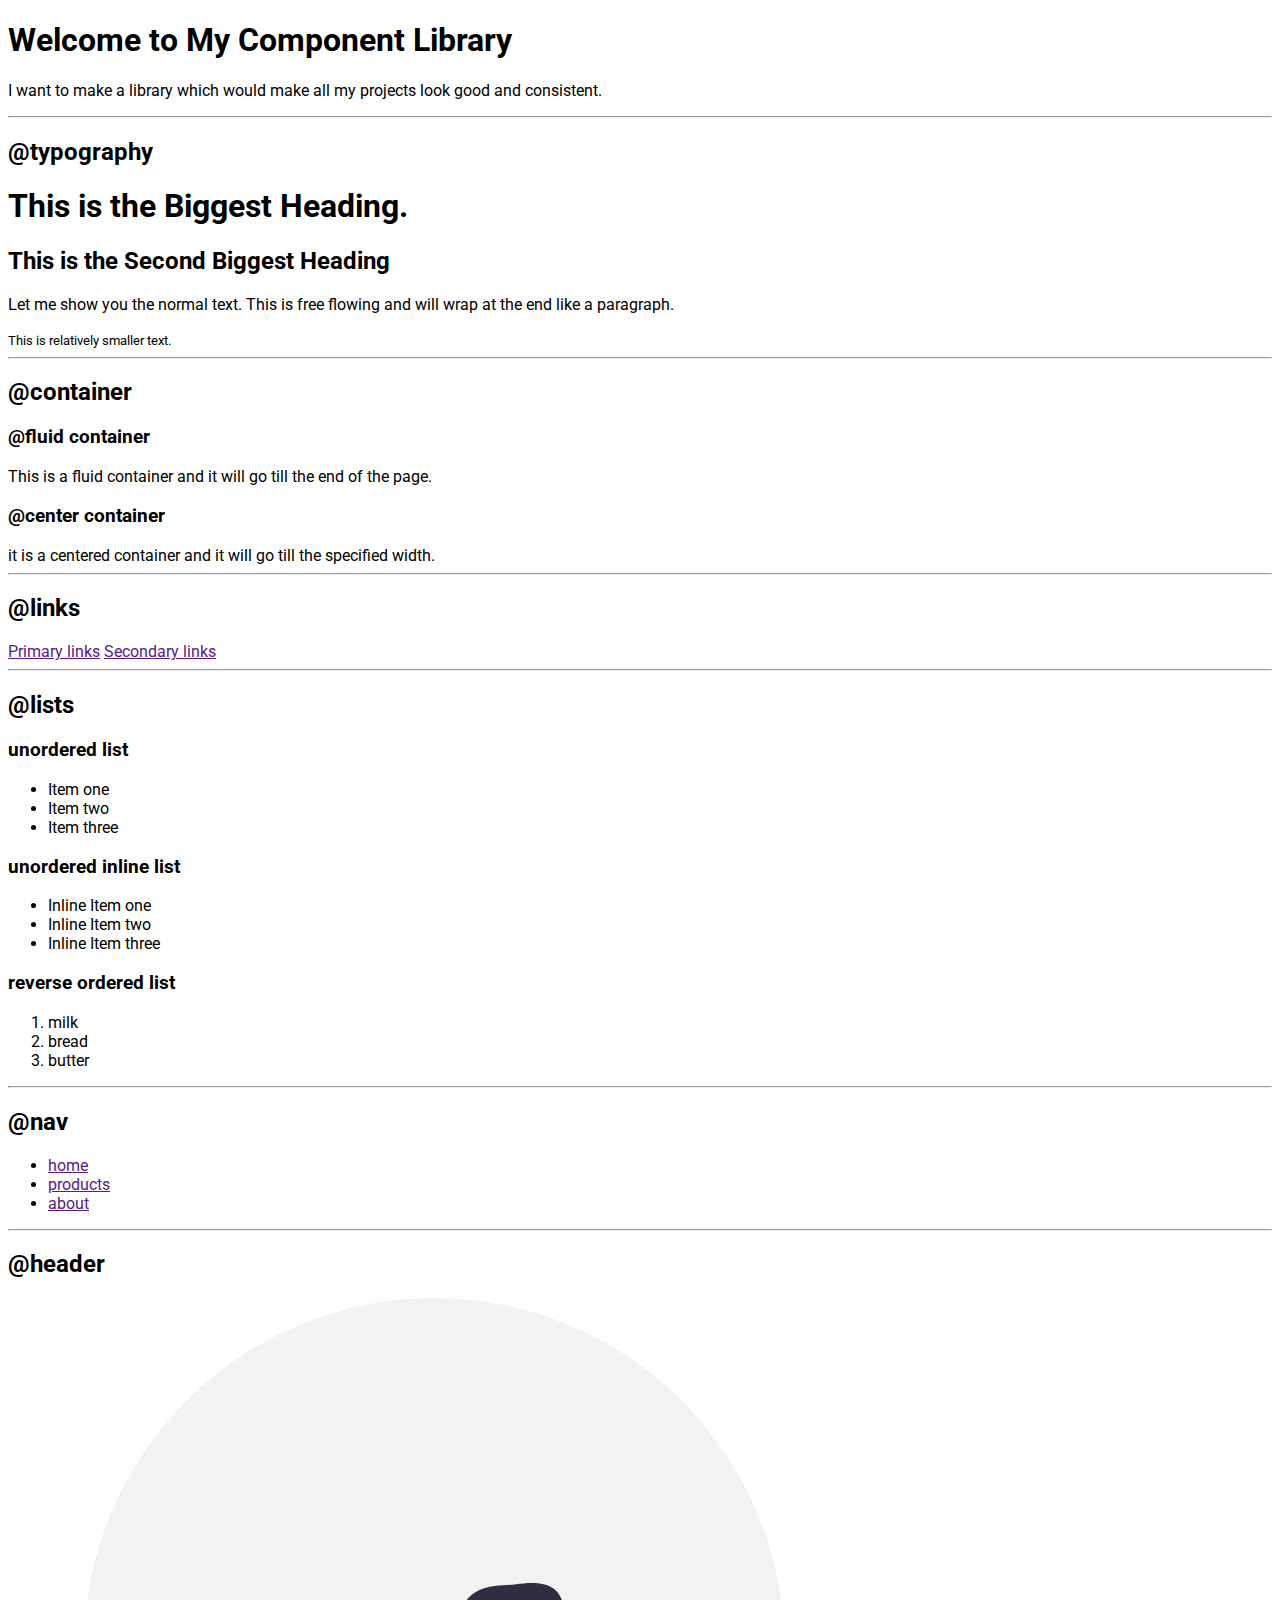
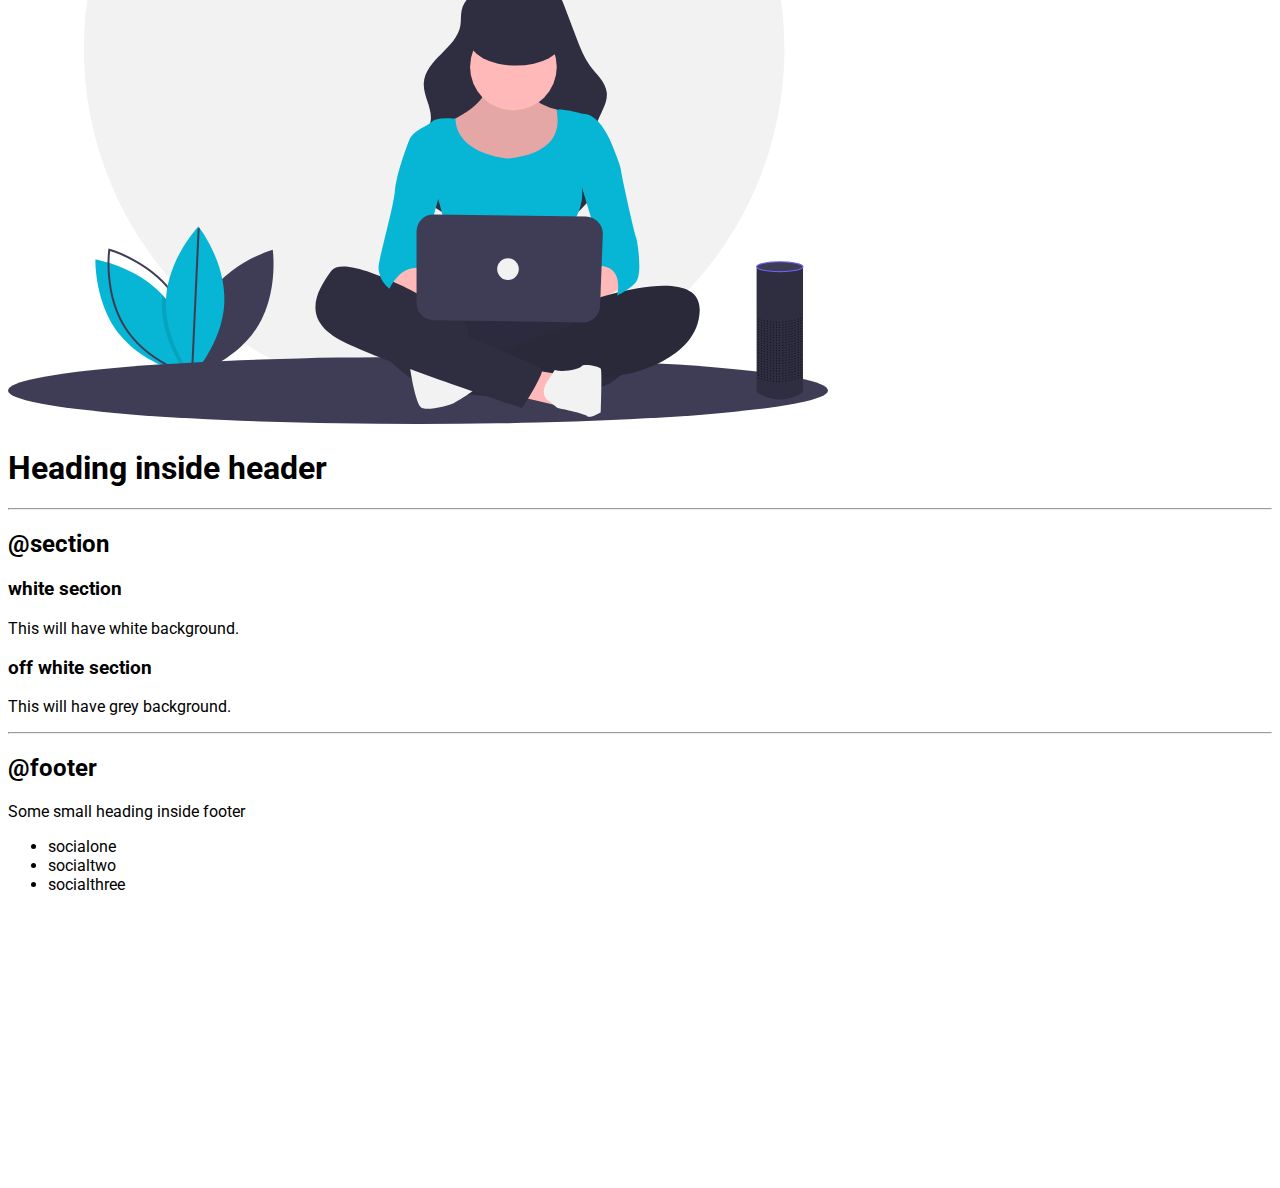
==== index.html @ 4ab03040 "typography" ====
<!DOCTYPE html>
<html lang="en">
  <head>
    <meta charset="UTF-8" />
    <meta http-equiv="X-UA-Compatible" content="IE=edge" />
    <meta name="viewport" content="width=device-width, initial-scale=1.0" />
    <title>Component Library</title>

    <link rel="stylesheet" href="style.css" />
  </head>
  <body>
    <h1>Welcome to My Component Library</h1>
    <p>
      I want to make a library which would make all my projects look good and
      consistent.
    </p>

    <hr />

    <h2>@typography</h2>

    <h1>This is the Biggest Heading.</h1>
    <h2>This is the Second Biggest Heading</h2>
    <p>
      Let me show you the normal text. This is free flowing and will wrap at the
      end like a paragraph.
    </p>
    <small>This is relatively smaller text.</small>

    <hr />

    <h2>@container</h2>

    <h3>@fluid container</h3>
    <div>
      This is a fluid container and it will go till the end of the page.
    </div>

    <h3>@center container</h3>
    <div>
      it is a centered container and it will go till the specified width.
    </div>

    <hr />

    <h2>@links</h2>
    <a href="">Primary links</a>
    <a href="">Secondary links</a>

    <hr />

    <h2>@lists</h2>
    <h3>unordered list</h3>
    <ul>
      <li>Item one</li>
      <li>Item two</li>
      <li>Item three</li>
    </ul>

    <h3>unordered inline list</h3>
    <ul>
      <li>Inline Item one</li>
      <li>Inline Item two</li>
      <li>Inline Item three</li>
    </ul>

    <h3>reverse ordered list</h3>
    <ol>
      <li>milk</li>
      <li>bread</li>
      <li>butter</li>
    </ol>

    <hr />

    <h2>@nav</h2>

    <nav>
      <ul>
        <li>
          <a href="">home</a>
        </li>
        <li>
          <a href="">products</a>
        </li>
        <li>
          <a href="">about</a>
        </li>
      </ul>
    </nav>

    <hr />
    <h2>@header</h2>
    <header>
      <img src="image/undraw_voice_interface_eckp.svg" alt="programmer" />
      <h1>Heading inside header</h1>
    </header>
    <hr />

    <h2>@section</h2>
    <section>
      <h3>white section</h3>
      <p>This will have white background.</p>
    </section>
    <section>
      <h3>off white section</h3>
      <p>This will have grey background.</p>
    </section>

    <hr />
    <h2>@footer</h2>
    <footer>
      <div>Some small heading inside footer</div>
      <ul>
        <li>socialone</li>
        <li>socialtwo</li>
        <li>socialthree</li>
      </ul>
    </footer>

    <div style="height: 30vh"></div>
  </body>
</html>
---- style.css ----
@import url("https://fonts.googleapis.com/css2?family=Roboto:wght@100;400&display=swap");

body {
  font-family: "Roboto", sans-serif;
}
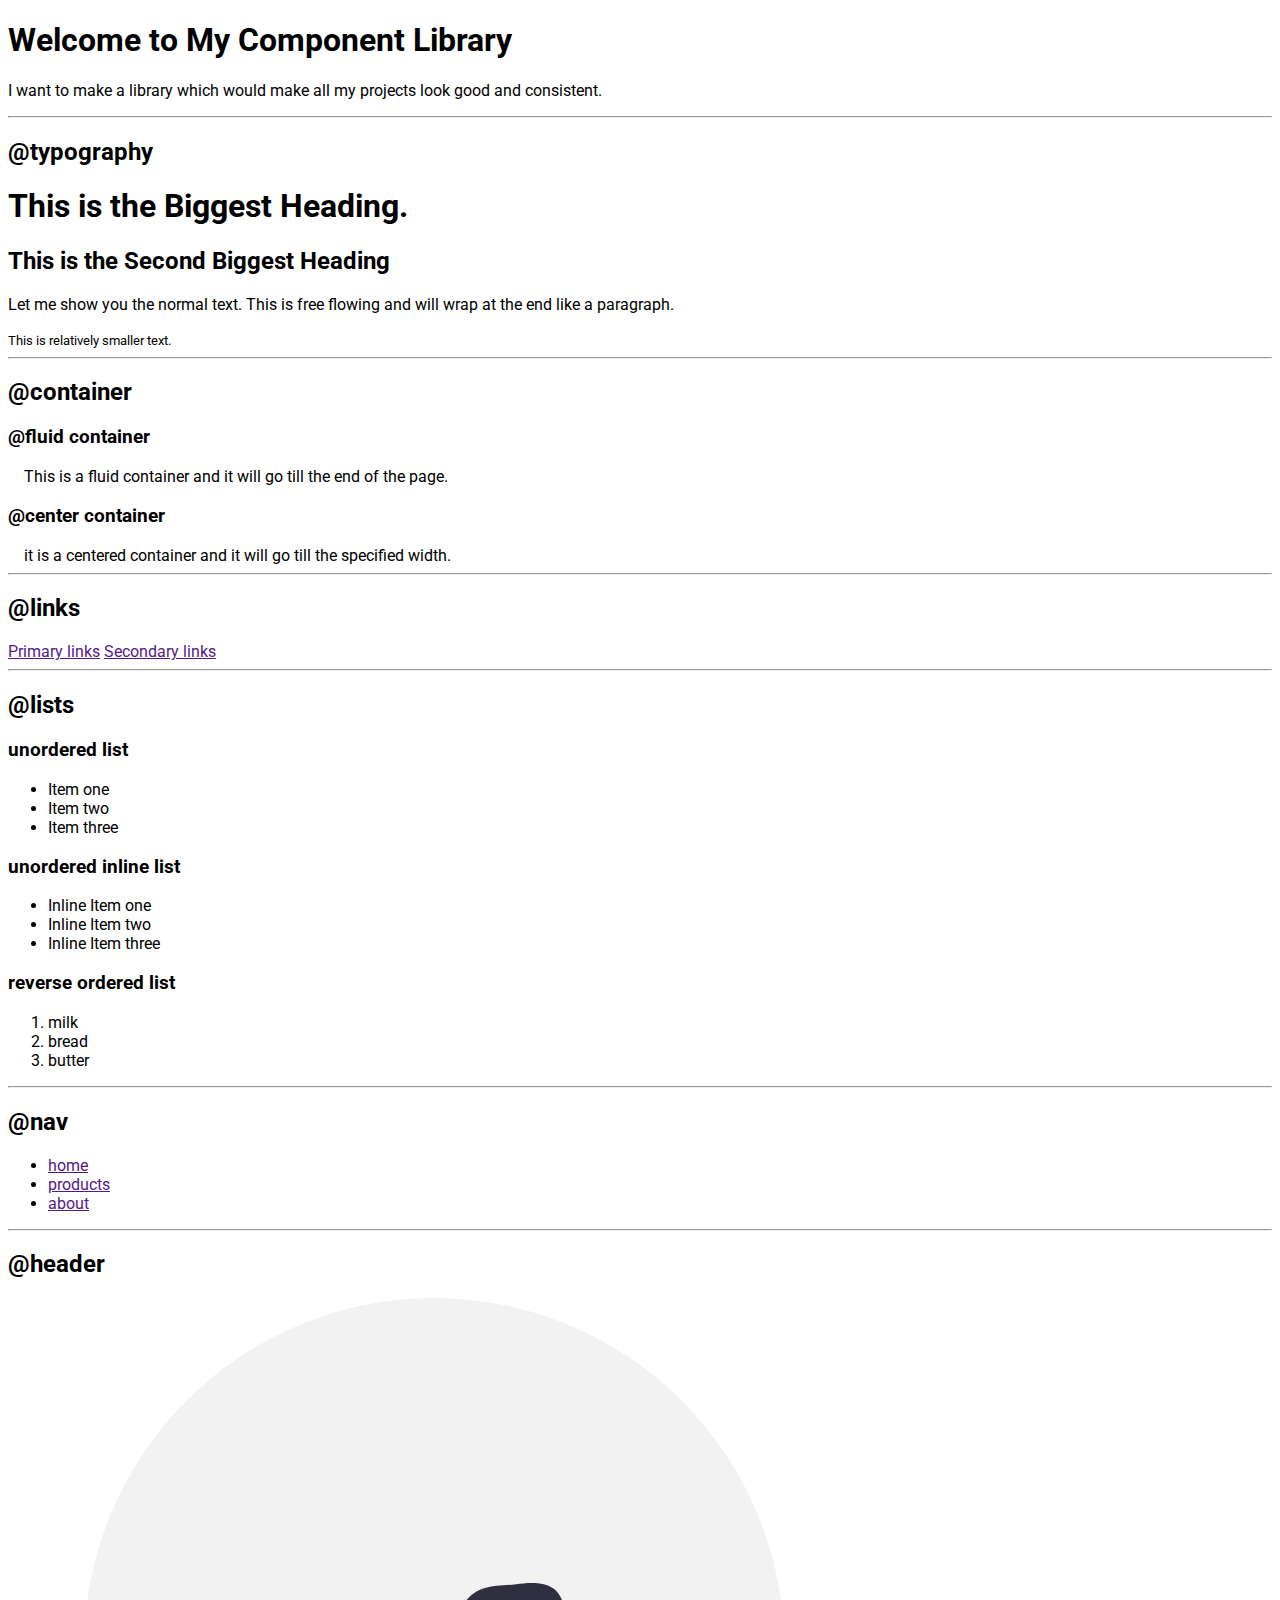
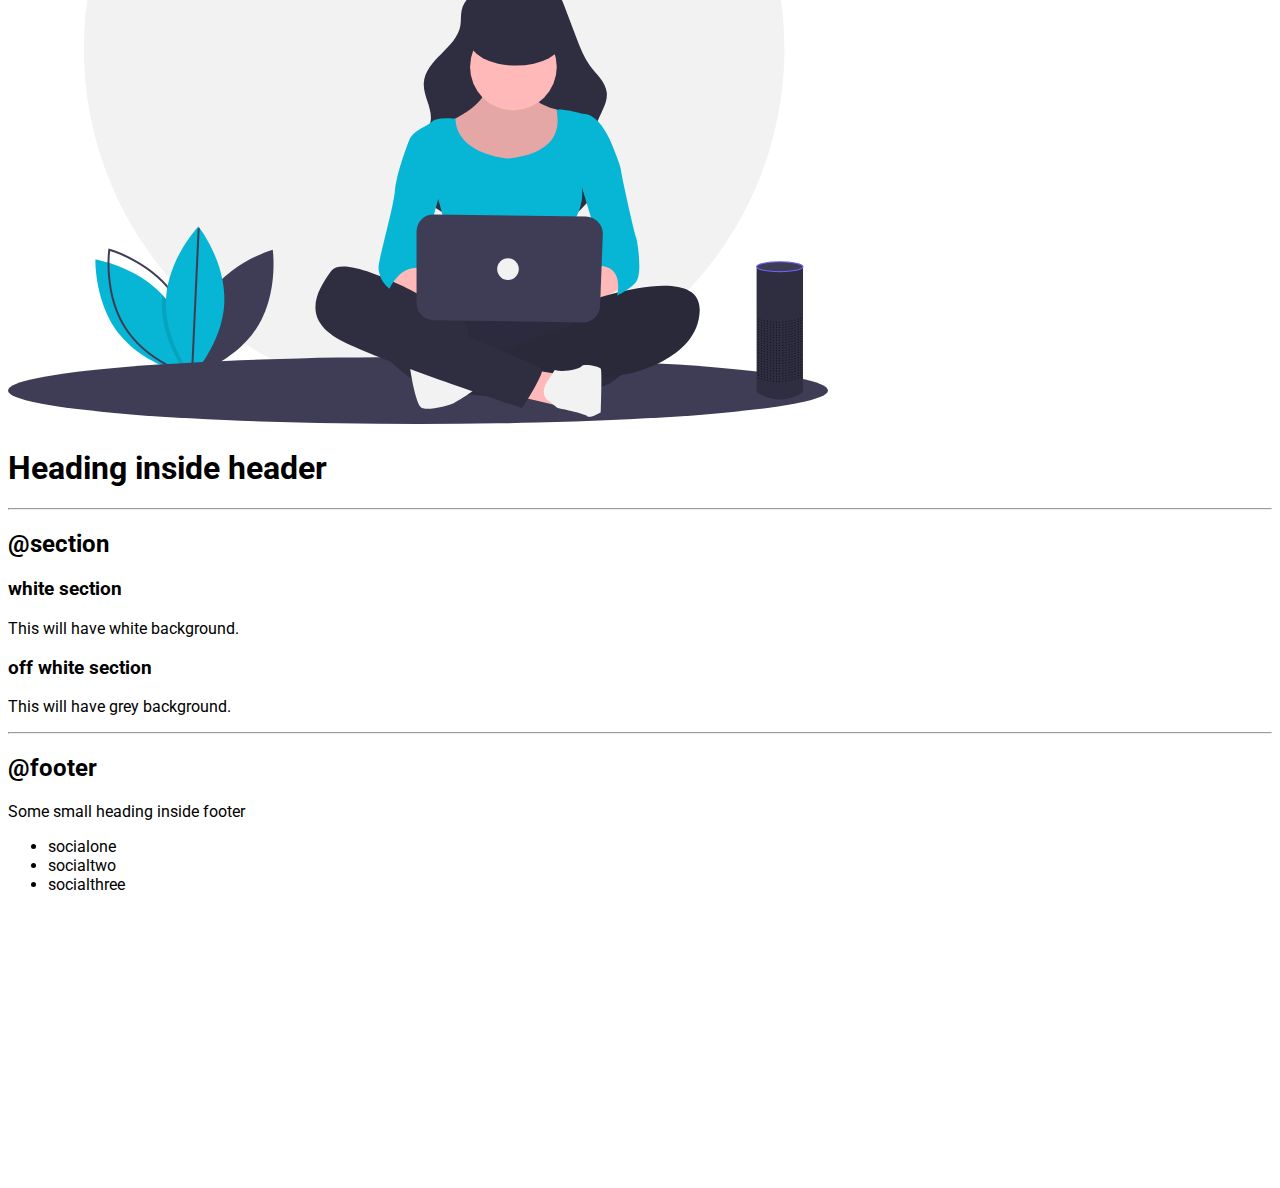
==== commit 5a3deed1: "typography" ====
--- a/index.html
+++ b/index.html
@@ -32,12 +32,12 @@
     <h2>@container</h2>
 
     <h3>@fluid container</h3>
-    <div>
+    <div class="container container-fluid">
       This is a fluid container and it will go till the end of the page.
     </div>
 
     <h3>@center container</h3>
-    <div>
+    <div class="container container-center">
       it is a centered container and it will go till the specified width.
     </div>
 
--- a/style.css
+++ b/style.css
@@ -3,3 +3,7 @@
 body {
   font-family: "Roboto", sans-serif;
 }
+.container {
+  padding-left: 1rem;
+  padding-right: 1rem;
+}
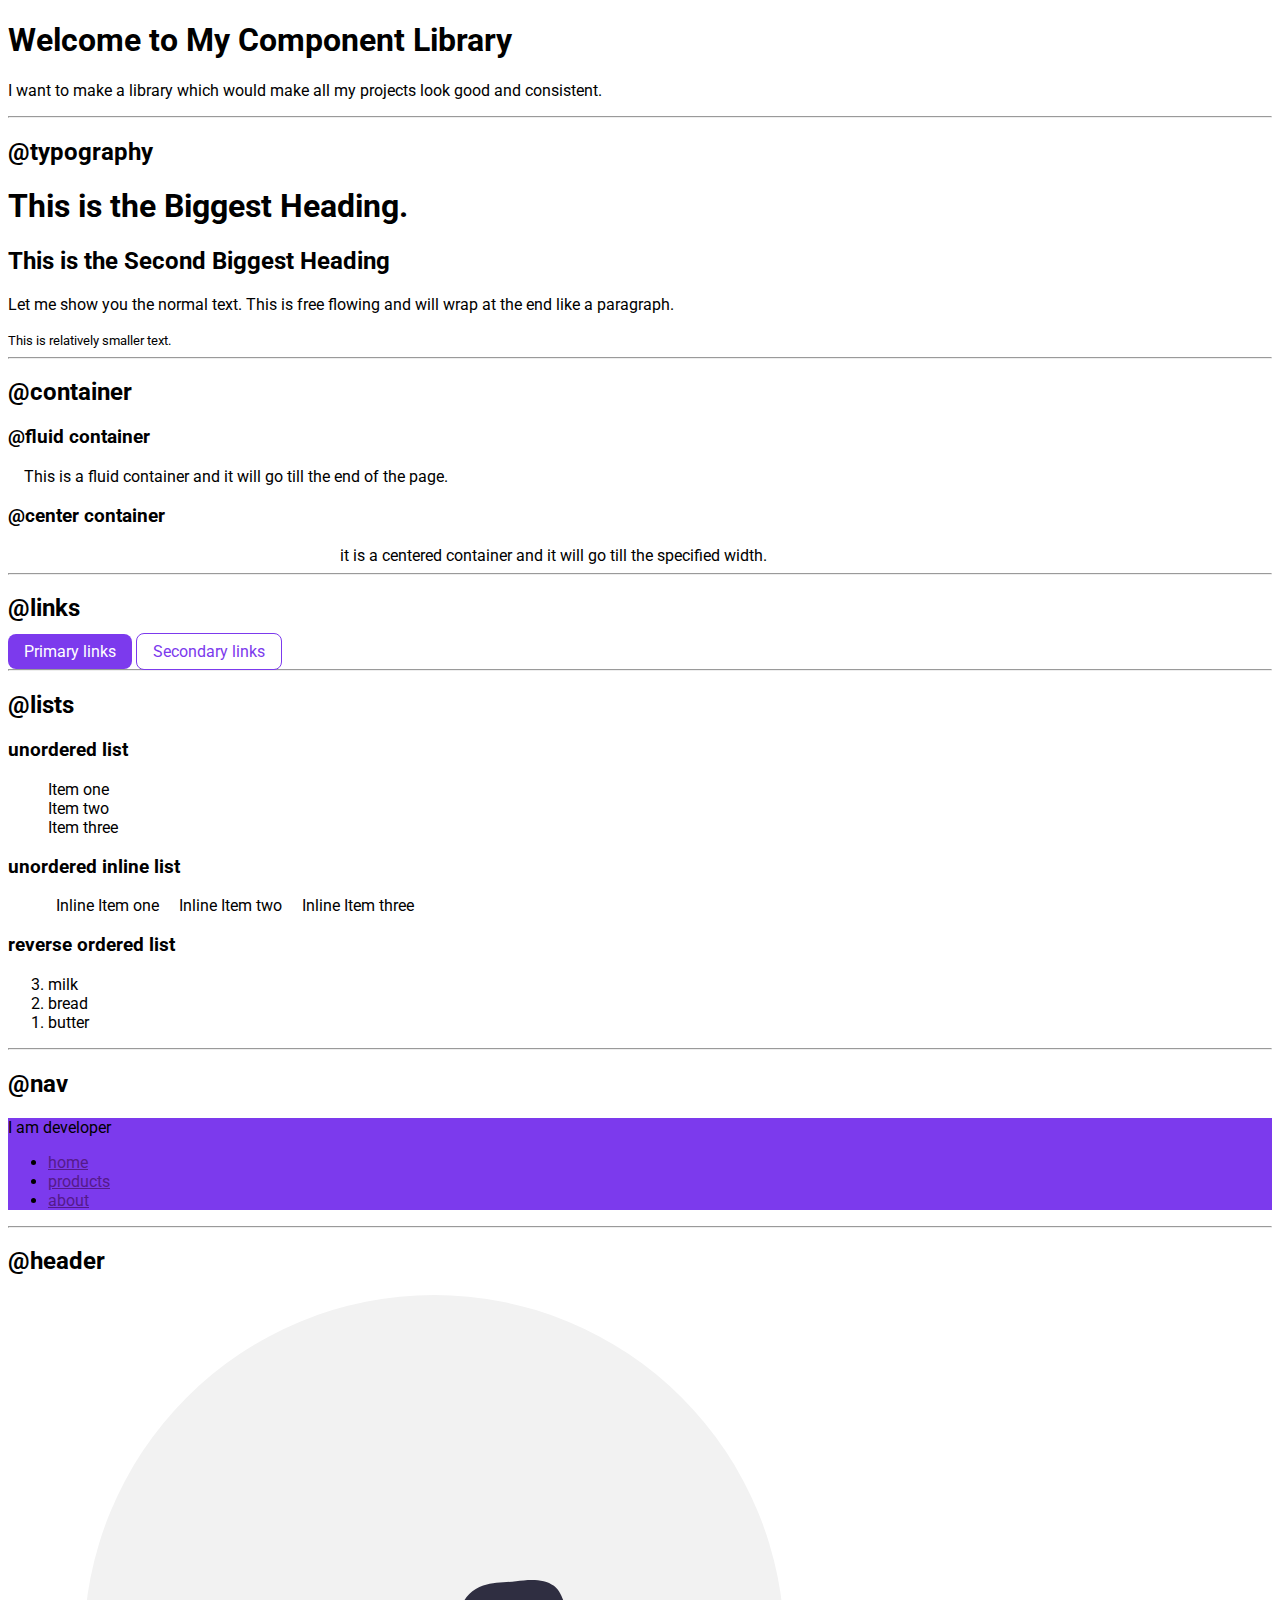
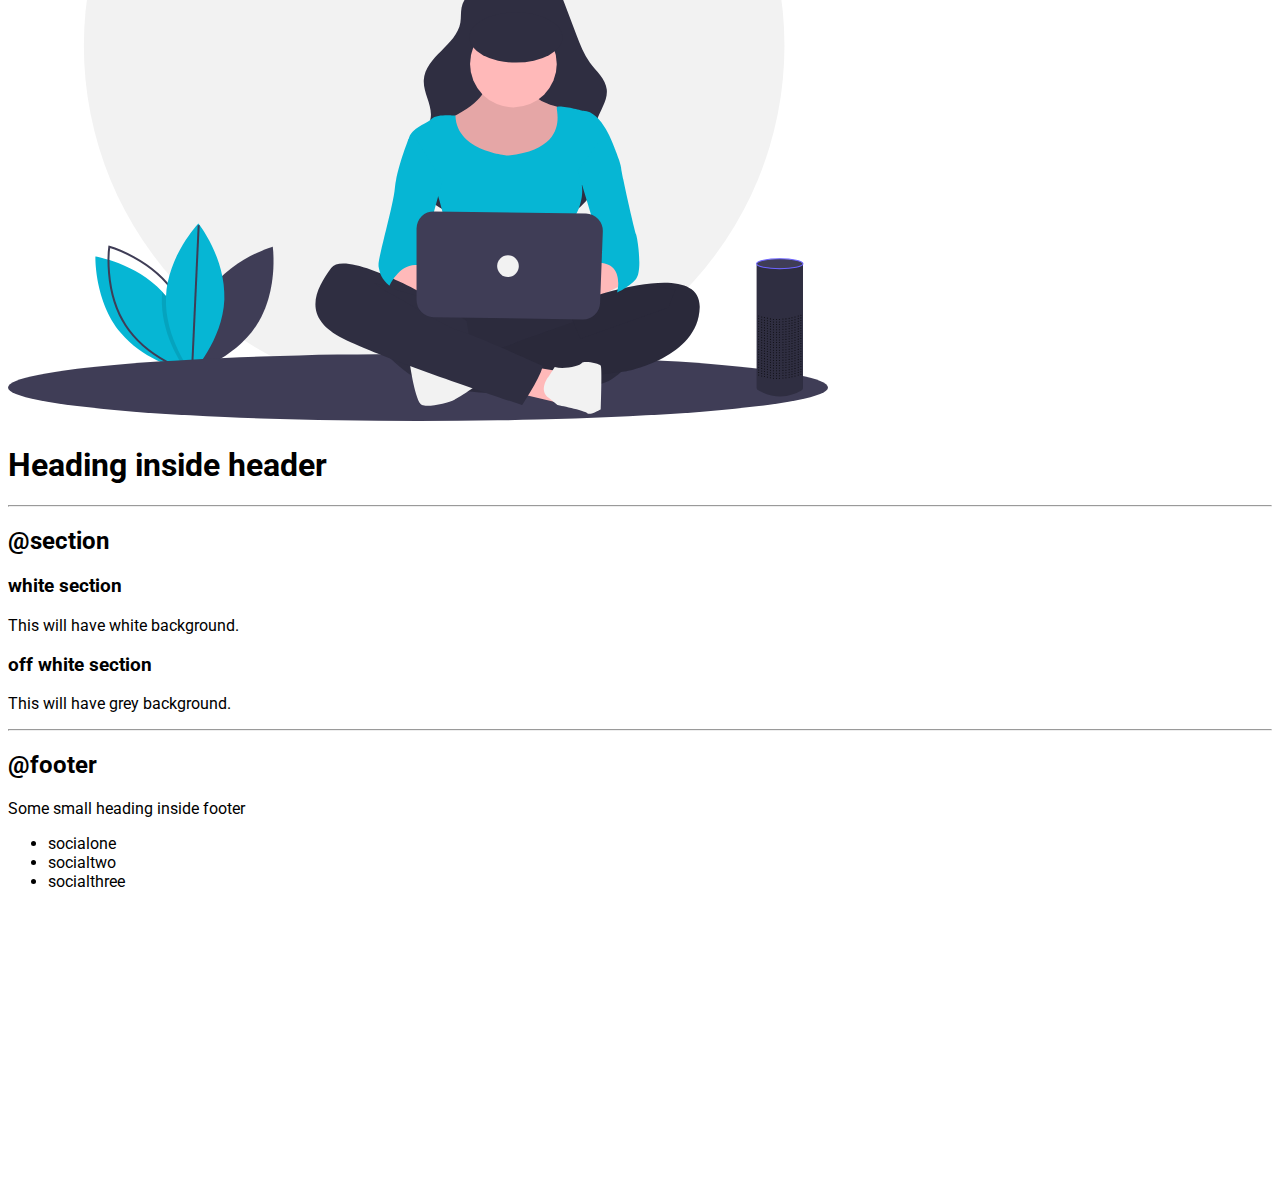
==== commit b3911db9: "styling" ====
--- a/index.html
+++ b/index.html
@@ -32,7 +32,7 @@
     <h2>@container</h2>
 
     <h3>@fluid container</h3>
-    <div class="container container-fluid">
+    <div class="container">
       This is a fluid container and it will go till the end of the page.
     </div>
 
@@ -44,28 +44,28 @@
     <hr />
 
     <h2>@links</h2>
-    <a href="">Primary links</a>
-    <a href="">Secondary links</a>
+    <a class="link primary-link" href="">Primary links</a>
+    <a class="link secondary-link" href="">Secondary links</a>
 
     <hr />
 
     <h2>@lists</h2>
     <h3>unordered list</h3>
-    <ul>
+    <ul class="list-non-bullet">
       <li>Item one</li>
       <li>Item two</li>
       <li>Item three</li>
     </ul>
 
     <h3>unordered inline list</h3>
-    <ul>
-      <li>Inline Item one</li>
-      <li>Inline Item two</li>
-      <li>Inline Item three</li>
+    <ul class="list-non-bullet">
+      <li class="list-item-inline">Inline Item one</li>
+      <li class="list-item-inline">Inline Item two</li>
+      <li class="list-item-inline">Inline Item three</li>
     </ul>
 
     <h3>reverse ordered list</h3>
-    <ol>
+    <ol reversed>
       <li>milk</li>
       <li>bread</li>
       <li>butter</li>
@@ -75,15 +75,16 @@
 
     <h2>@nav</h2>
 
-    <nav>
-      <ul>
-        <li>
+    <nav class="navigation">
+      <div class="nav-brand">I am developer</div>
+      <ul class="unordered">
+        <li class="link-item-inline">
           <a href="">home</a>
         </li>
-        <li>
+        <li class="link-item-inline">
           <a href="">products</a>
         </li>
-        <li>
+        <li class="link-item-inline">
           <a href="">about</a>
         </li>
       </ul>
--- a/style.css
+++ b/style.css
@@ -1,4 +1,8 @@
 @import url("https://fonts.googleapis.com/css2?family=Roboto:wght@100;400&display=swap");
+
+:root {
+  --primary-color: #7c3aed;
+}
 
 body {
   font-family: "Roboto", sans-serif;
@@ -7,3 +11,46 @@
   padding-left: 1rem;
   padding-right: 1rem;
 }
+
+.container-center {
+  max-width: 600px;
+  margin: auto;
+}
+
+hr {
+  margin: 2rem, 0rem;
+}
+
+/** link **/
+.link {
+  text-decoration: none;
+  padding: 0.5rem 1rem;
+}
+
+.primary-link {
+  background-color: var(--primary-color);
+  border-radius: 0.5rem;
+  color: white;
+}
+
+.secondary-link {
+  color: var(--primary-color);
+  border-radius: 0.5rem;
+  border: 1px solid var(--primary-color);
+}
+
+/* look into BEM naming convention for CSS */
+
+/* list */
+.list-non-bullet {
+  list-style: none;
+}
+
+.list-item-inline {
+  display: inline;
+  padding: 0rem 0.5rem;
+}
+
+.navigation {
+  background-color: var(--primary-color);
+}
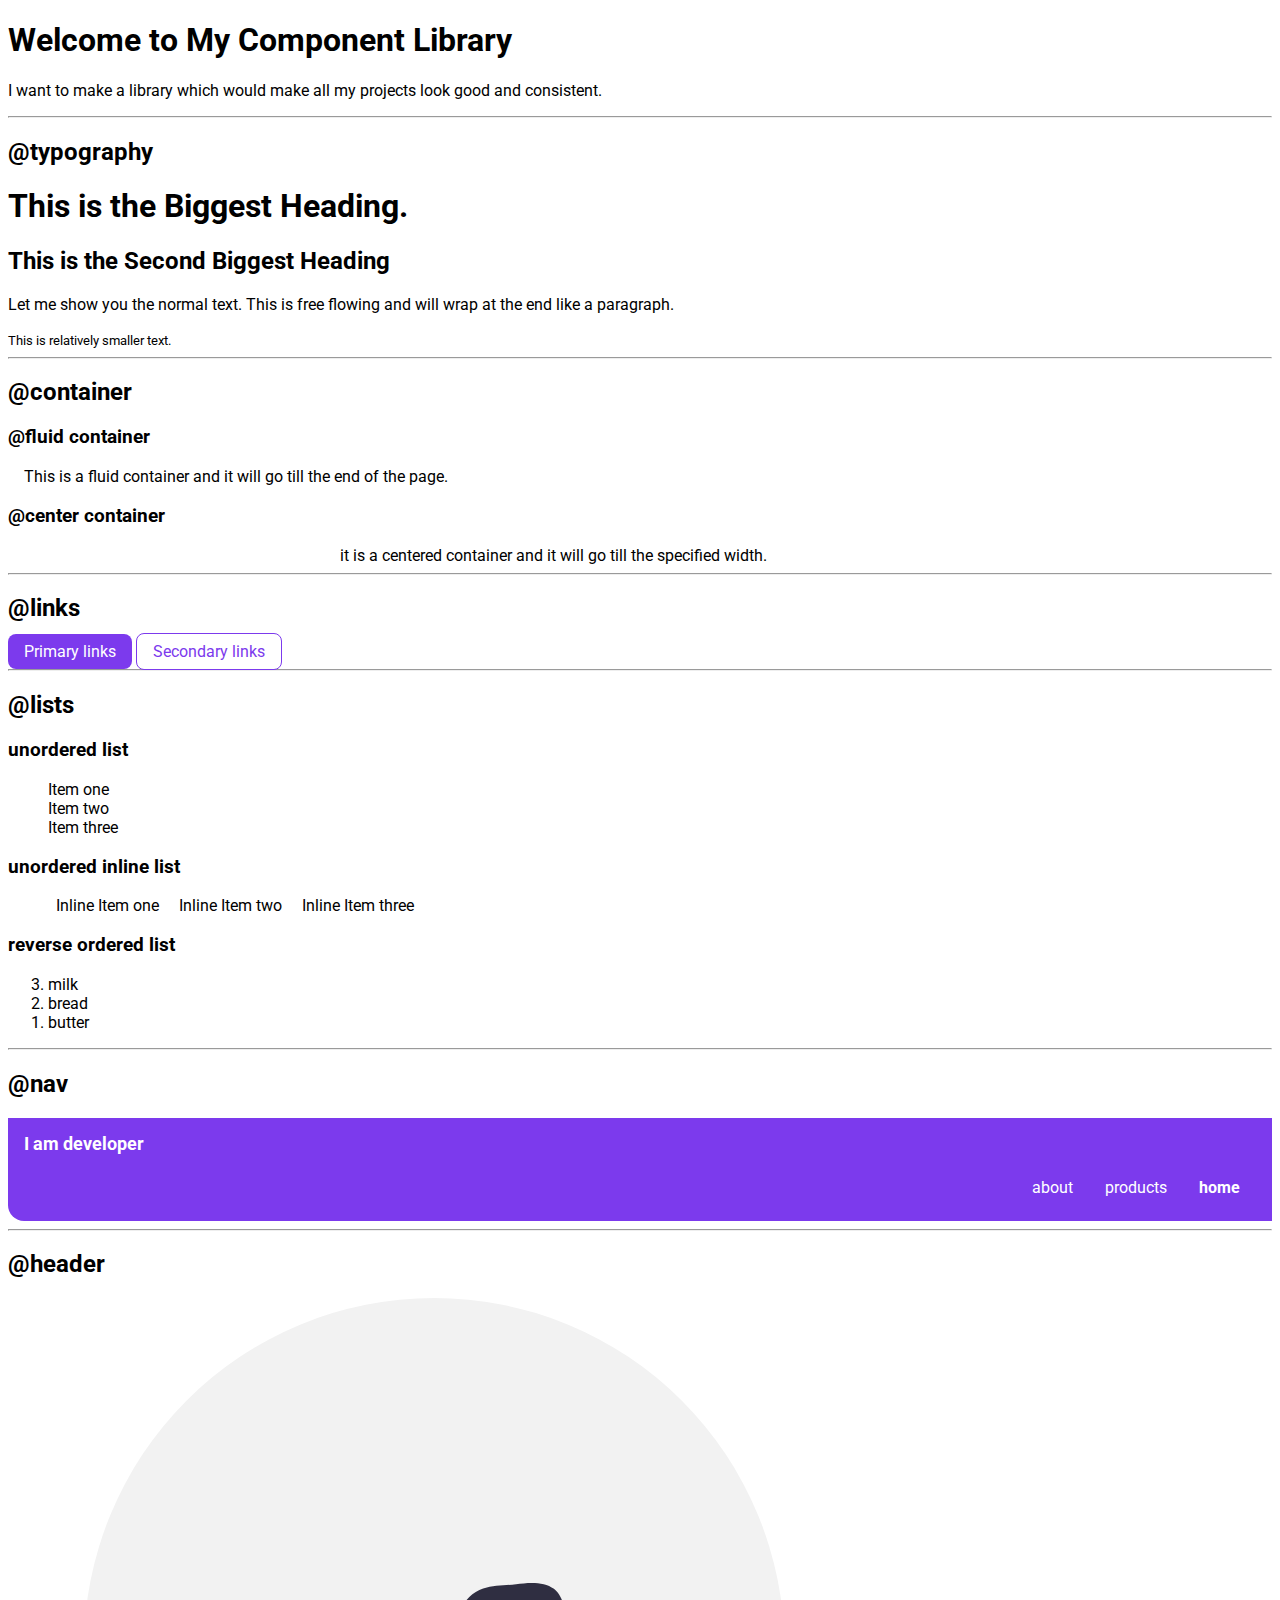
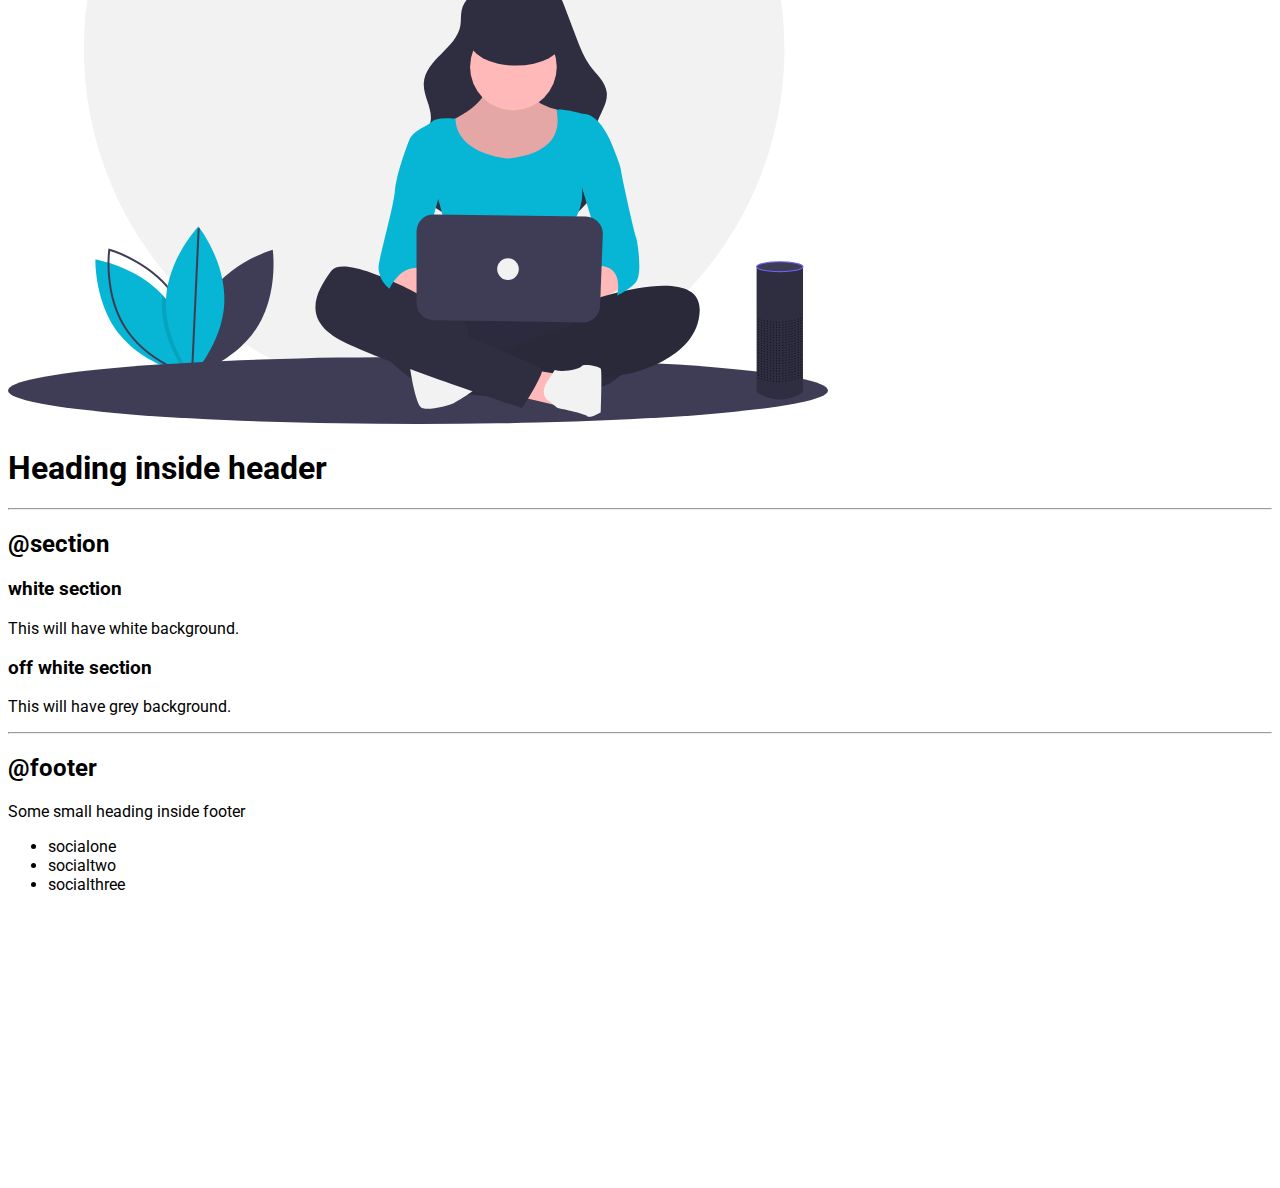
==== commit 19eccd46: "navigation" ====
--- a/index.html
+++ b/index.html
@@ -75,22 +75,23 @@
 
     <h2>@nav</h2>
 
-    <nav class="navigation">
+    <nav class="navigation container">
       <div class="nav-brand">I am developer</div>
-      <ul class="unordered">
-        <li class="link-item-inline">
-          <a href="">home</a>
+      <ul class="list-non-bullet nav-pills">
+        <li class="list-item-inline">
+          <a class="link link-active" href="">home</a>
         </li>
-        <li class="link-item-inline">
-          <a href="">products</a>
+        <li class="list-item-inline">
+          <a class="link" href="">products</a>
         </li>
-        <li class="link-item-inline">
-          <a href="">about</a>
+        <li class="list-item-inline">
+          <a class="link" href="">about</a>
         </li>
       </ul>
     </nav>
 
     <hr />
+
     <h2>@header</h2>
     <header>
       <img src="image/undraw_voice_interface_eckp.svg" alt="programmer" />
--- a/style.css
+++ b/style.css
@@ -10,6 +10,8 @@
 .container {
   padding-left: 1rem;
   padding-right: 1rem;
+  /** padding: top right bottom left
+      padding: t-b r-l; **/
 }
 
 .container-center {
@@ -51,6 +53,29 @@
   padding: 0rem 0.5rem;
 }
 
+/** navigation **/
+
 .navigation {
   background-color: var(--primary-color);
+  color: white;
+  padding: 1rem;
+  border-bottom-left-radius: 1rem;
 }
+
+.navigation .nav-pills {
+  text-align: right;
+}
+
+.navigation .nav-brand {
+  font-weight: bold;
+  font-size: 1.1rem;
+}
+
+.navigation .link {
+  float: right;
+  color: white;
+}
+
+.navigation .link-active {
+  font-weight: bold;
+}
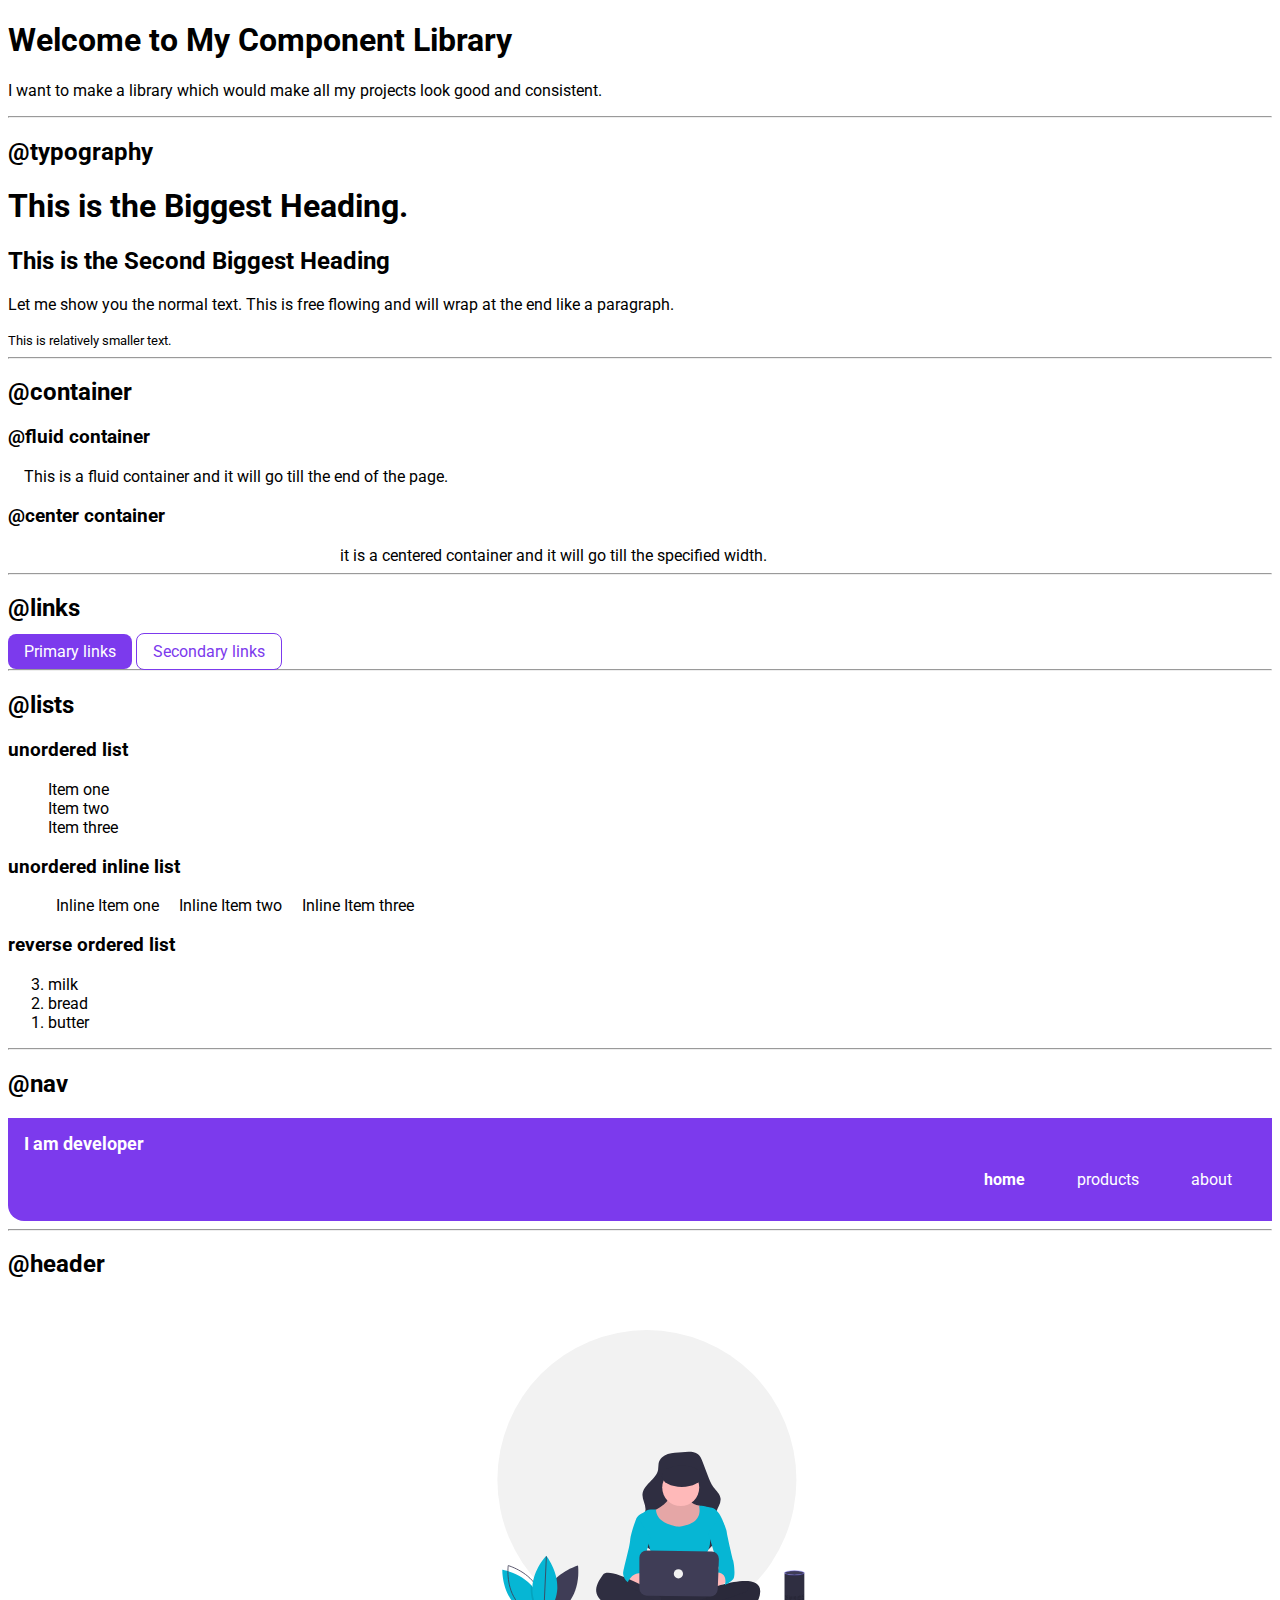
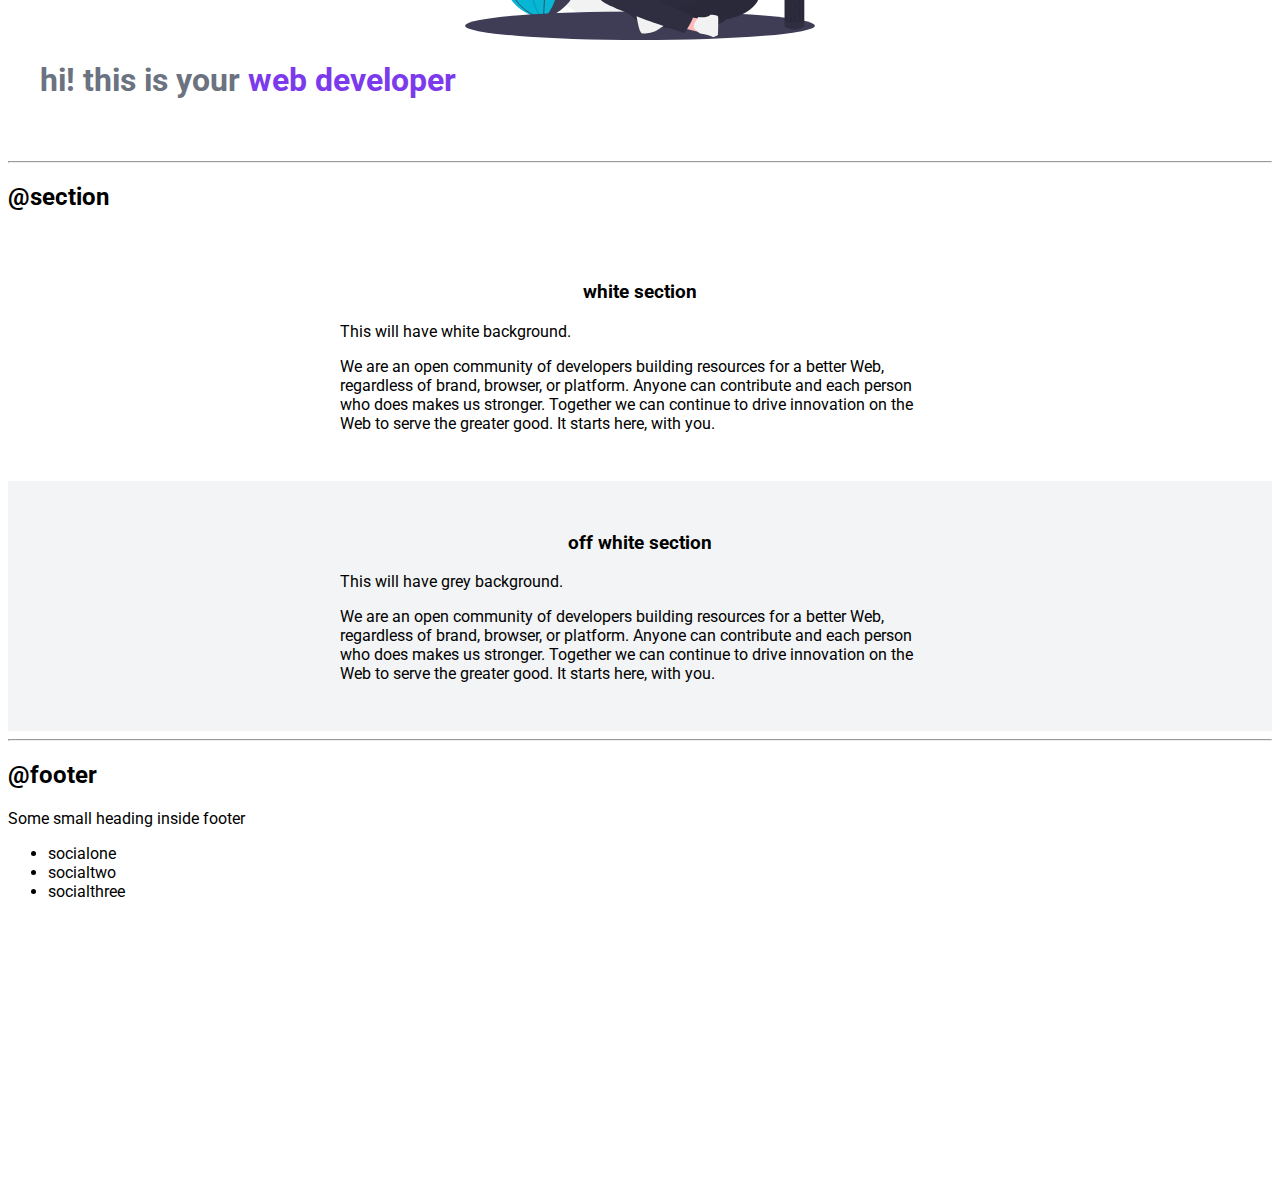
==== commit 93a7b536: "section" ====
--- a/index.html
+++ b/index.html
@@ -93,20 +93,45 @@
     <hr />
 
     <h2>@header</h2>
-    <header>
-      <img src="image/undraw_voice_interface_eckp.svg" alt="programmer" />
-      <h1>Heading inside header</h1>
+    <header class="hero">
+      <img
+        class="hero-img"
+        src="image/undraw_voice_interface_eckp.svg"
+        alt="programmer"
+      />
+      <h1 class="hero-heading">
+        hi! this is your
+        <span style="color: var(--primary-color)">web developer</span>
+      </h1>
     </header>
     <hr />
 
     <h2>@section</h2>
-    <section>
-      <h3>white section</h3>
-      <p>This will have white background.</p>
+    <section class="section">
+      <div class="container container-center">
+        <h3>white section</h3>
+        <p>This will have white background.</p>
+        <p>
+          We are an open community of developers building resources for a better
+          Web, regardless of brand, browser, or platform. Anyone can contribute
+          and each person who does makes us stronger. Together we can continue
+          to drive innovation on the Web to serve the greater good. It starts
+          here, with you.
+        </p>
+      </div>
     </section>
-    <section>
-      <h3>off white section</h3>
-      <p>This will have grey background.</p>
+    <section class="section ow">
+      <div class="container container-center">
+        <h3>off white section</h3>
+        <p>This will have grey background.</p>
+        <p>
+          We are an open community of developers building resources for a better
+          Web, regardless of brand, browser, or platform. Anyone can contribute
+          and each person who does makes us stronger. Together we can continue
+          to drive innovation on the Web to serve the greater good. It starts
+          here, with you.
+        </p>
+      </div>
     </section>
 
     <hr />
--- a/style.css
+++ b/style.css
@@ -2,6 +2,8 @@
 
 :root {
   --primary-color: #7c3aed;
+  --off-white: #f3f4f6;
+  --dark-gray: #6b7280;
 }
 
 body {
@@ -61,7 +63,6 @@
   padding: 1rem;
   border-bottom-left-radius: 1rem;
 }
-
 .navigation .nav-pills {
   text-align: right;
 }
@@ -72,10 +73,38 @@
 }
 
 .navigation .link {
-  float: right;
   color: white;
 }
 
 .navigation .link-active {
   font-weight: bold;
 }
+
+/** heading **/
+
+.hero {
+  padding: 2rem;
+}
+
+.hero .hero-img {
+  max-width: 350px;
+  display: block;
+  margin: auto;
+}
+.hero .hero-heading {
+  color: var(--dark-gray);
+}
+
+/** section **/
+
+.section {
+  padding: 2rem;
+}
+
+.section h3 {
+  text-align: center;
+}
+
+.ow {
+  background-color: var(--off-white);
+}
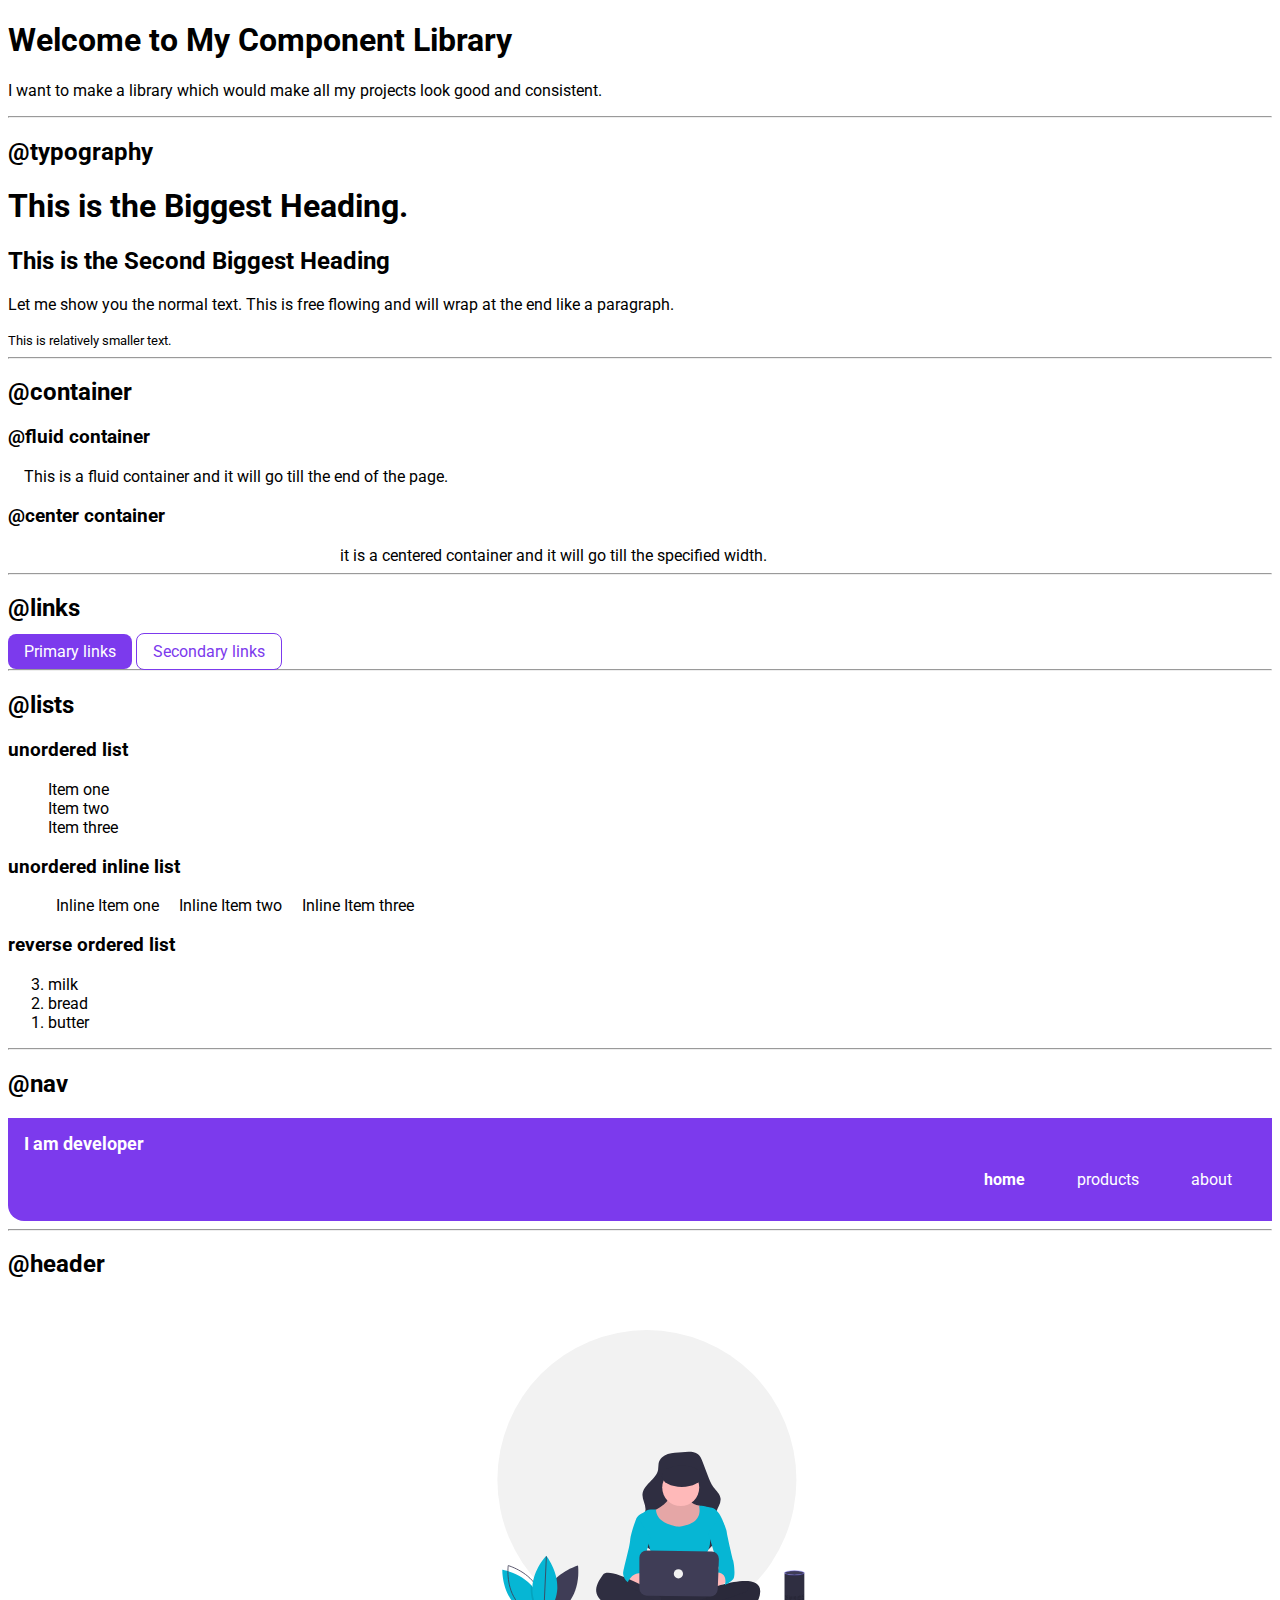
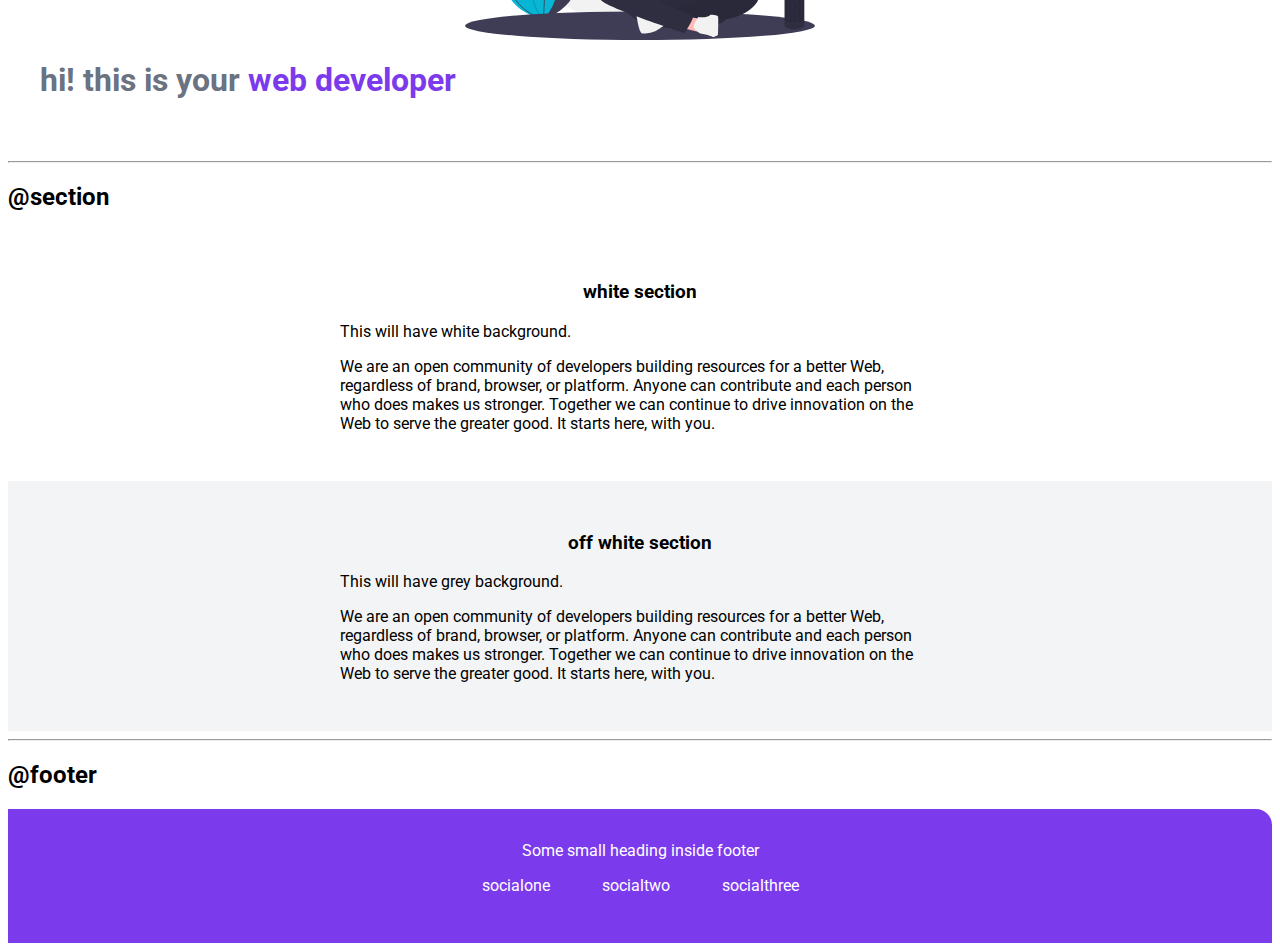
==== commit 5819c73c: "practice-website" ====
--- a/index.html
+++ b/index.html
@@ -136,15 +136,15 @@
 
     <hr />
     <h2>@footer</h2>
-    <footer>
-      <div>Some small heading inside footer</div>
-      <ul>
-        <li>socialone</li>
-        <li>socialtwo</li>
-        <li>socialthree</li>
+    <footer class="footer">
+      <div class="footer-header">Some small heading inside footer</div>
+      <ul class="social-link list-non-bullet">
+        <li class="list-item-inline"><a class="link" href="">socialone</a></li>
+        <li class="list-item-inline"><a class="link" href="">socialtwo</a></li>
+        <li class="list-item-inline">
+          <a class="link" href="">socialthree</a>
+        </li>
       </ul>
     </footer>
-
-    <div style="height: 30vh"></div>
   </body>
 </html>
--- a/style.css
+++ b/style.css
@@ -108,3 +108,21 @@
 .ow {
   background-color: var(--off-white);
 }
+
+/** footer **/
+
+.footer {
+  background-color: var(--primary-color);
+  padding: 2rem 1rem;
+  text-align: center;
+  color: white;
+  border-top-right-radius: 1rem;
+}
+
+.footer .link {
+  color: white;
+}
+
+.footer ul {
+  padding-inline-start: 0px;
+}
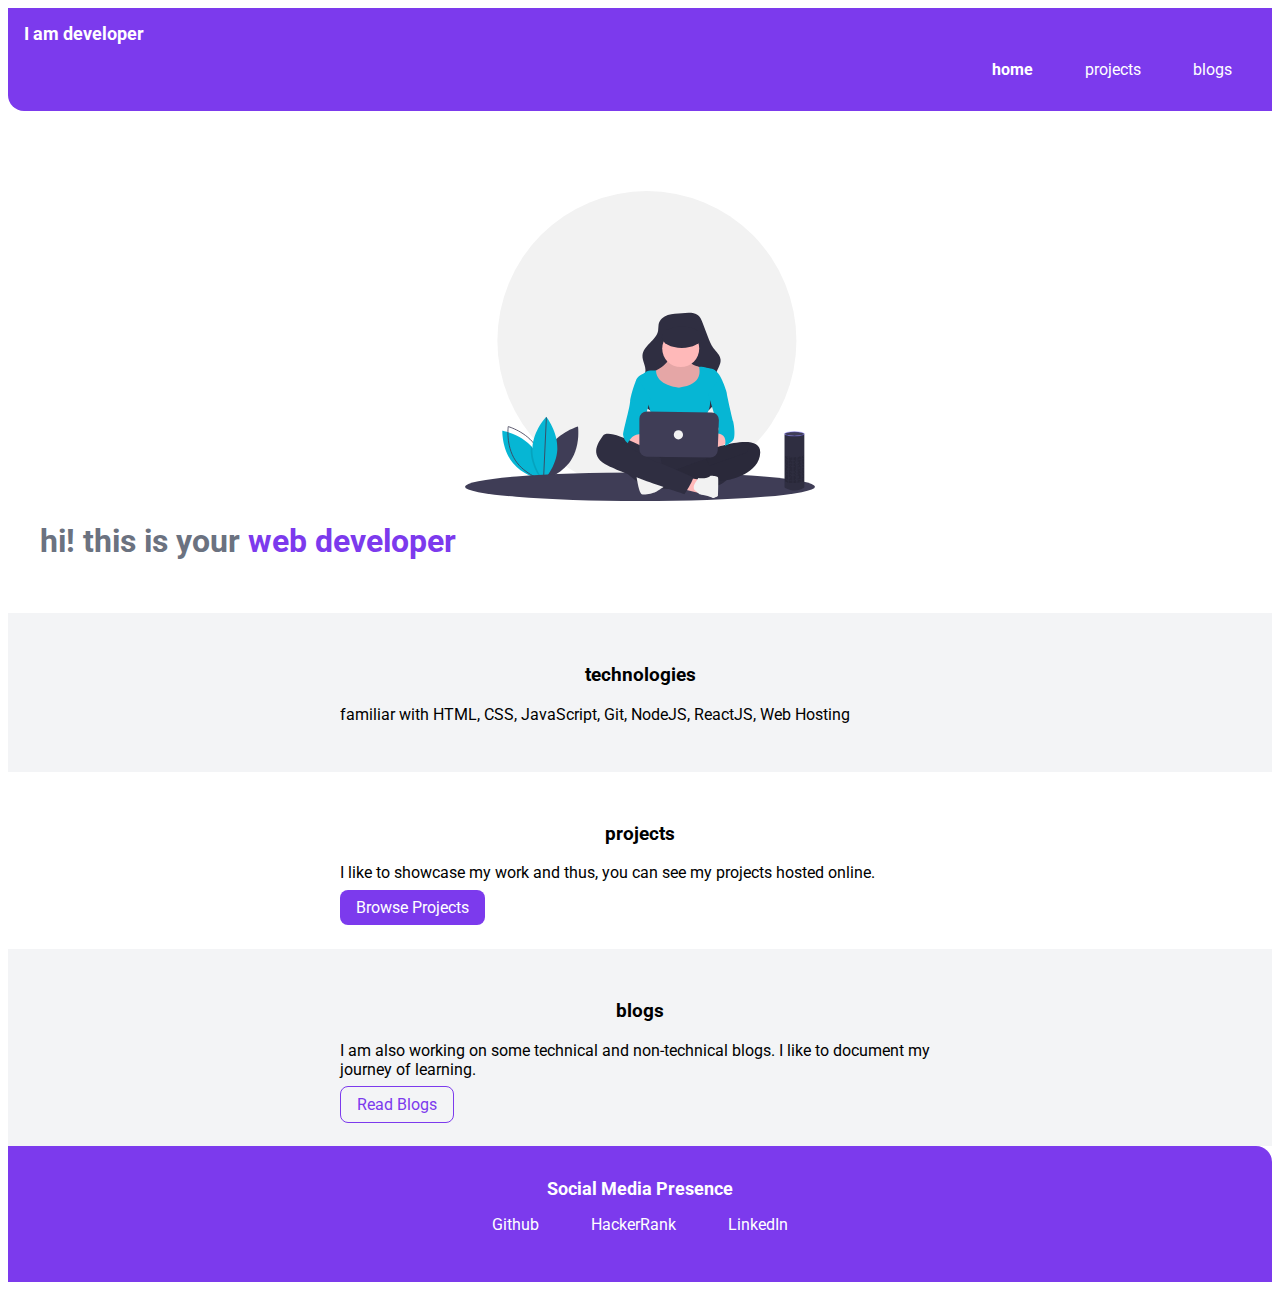
==== commit d1eba369: "portfolio-website" ====
--- a/index.html
+++ b/index.html
@@ -4,77 +4,10 @@
     <meta charset="UTF-8" />
     <meta http-equiv="X-UA-Compatible" content="IE=edge" />
     <meta name="viewport" content="width=device-width, initial-scale=1.0" />
-    <title>Component Library</title>
-
+    <title>home | My Website</title>
     <link rel="stylesheet" href="style.css" />
   </head>
   <body>
-    <h1>Welcome to My Component Library</h1>
-    <p>
-      I want to make a library which would make all my projects look good and
-      consistent.
-    </p>
-
-    <hr />
-
-    <h2>@typography</h2>
-
-    <h1>This is the Biggest Heading.</h1>
-    <h2>This is the Second Biggest Heading</h2>
-    <p>
-      Let me show you the normal text. This is free flowing and will wrap at the
-      end like a paragraph.
-    </p>
-    <small>This is relatively smaller text.</small>
-
-    <hr />
-
-    <h2>@container</h2>
-
-    <h3>@fluid container</h3>
-    <div class="container">
-      This is a fluid container and it will go till the end of the page.
-    </div>
-
-    <h3>@center container</h3>
-    <div class="container container-center">
-      it is a centered container and it will go till the specified width.
-    </div>
-
-    <hr />
-
-    <h2>@links</h2>
-    <a class="link primary-link" href="">Primary links</a>
-    <a class="link secondary-link" href="">Secondary links</a>
-
-    <hr />
-
-    <h2>@lists</h2>
-    <h3>unordered list</h3>
-    <ul class="list-non-bullet">
-      <li>Item one</li>
-      <li>Item two</li>
-      <li>Item three</li>
-    </ul>
-
-    <h3>unordered inline list</h3>
-    <ul class="list-non-bullet">
-      <li class="list-item-inline">Inline Item one</li>
-      <li class="list-item-inline">Inline Item two</li>
-      <li class="list-item-inline">Inline Item three</li>
-    </ul>
-
-    <h3>reverse ordered list</h3>
-    <ol reversed>
-      <li>milk</li>
-      <li>bread</li>
-      <li>butter</li>
-    </ol>
-
-    <hr />
-
-    <h2>@nav</h2>
-
     <nav class="navigation container">
       <div class="nav-brand">I am developer</div>
       <ul class="list-non-bullet nav-pills">
@@ -82,21 +15,18 @@
           <a class="link link-active" href="">home</a>
         </li>
         <li class="list-item-inline">
-          <a class="link" href="">products</a>
+          <a class="link" href="projects.html">projects</a>
         </li>
         <li class="list-item-inline">
-          <a class="link" href="">about</a>
+          <a class="link" href="blogs.html">blogs</a>
         </li>
       </ul>
     </nav>
 
-    <hr />
-
-    <h2>@header</h2>
     <header class="hero">
       <img
         class="hero-img"
-        src="image/undraw_voice_interface_eckp.svg"
+        src="/image/undraw_voice_interface_eckp.svg"
         alt="programmer"
       />
       <h1 class="hero-heading">
@@ -104,45 +34,55 @@
         <span style="color: var(--primary-color)">web developer</span>
       </h1>
     </header>
-    <hr />
 
-    <h2>@section</h2>
-    <section class="section">
-      <div class="container container-center">
-        <h3>white section</h3>
-        <p>This will have white background.</p>
-        <p>
-          We are an open community of developers building resources for a better
-          Web, regardless of brand, browser, or platform. Anyone can contribute
-          and each person who does makes us stronger. Together we can continue
-          to drive innovation on the Web to serve the greater good. It starts
-          here, with you.
-        </p>
-      </div>
-    </section>
     <section class="section ow">
       <div class="container container-center">
-        <h3>off white section</h3>
-        <p>This will have grey background.</p>
+        <h3>technologies</h3>
         <p>
-          We are an open community of developers building resources for a better
-          Web, regardless of brand, browser, or platform. Anyone can contribute
-          and each person who does makes us stronger. Together we can continue
-          to drive innovation on the Web to serve the greater good. It starts
-          here, with you.
+          familiar with HTML, CSS, JavaScript, Git, NodeJS, ReactJS, Web Hosting
         </p>
       </div>
     </section>
 
-    <hr />
-    <h2>@footer</h2>
+    <section class="section">
+      <div class="container container-center">
+        <h3>projects</h3>
+        <p>
+          I like to showcase my work and thus, you can see my projects hosted
+          online.
+        </p>
+        <a class="link primary-link" href="">Browse Projects</a>
+      </div>
+    </section>
+
+    <section class="section ow">
+      <div class="container container-center">
+        <h3>blogs</h3>
+        <p>
+          I am also working on some technical and non-technical blogs. I like to
+          document my journey of learning.
+        </p>
+        <a class="link secondary-link" href=""> Read Blogs</a>
+      </div>
+    </section>
+
     <footer class="footer">
-      <div class="footer-header">Some small heading inside footer</div>
+      <div class="footer-header">Social Media Presence</div>
       <ul class="social-link list-non-bullet">
-        <li class="list-item-inline"><a class="link" href="">socialone</a></li>
-        <li class="list-item-inline"><a class="link" href="">socialtwo</a></li>
         <li class="list-item-inline">
-          <a class="link" href="">socialthree</a>
+          <a class="link" href="https://github.com/Gunjan8678">Github</a>
+        </li>
+        <li class="list-item-inline">
+          <a class="link" href="https://www.hackerrank.com/dashboard"
+            >HackerRank</a
+          >
+        </li>
+        <li class="list-item-inline">
+          <a
+            class="link"
+            href="https://www.linkedin.com/in/gunjan-sharma-9b390218b/"
+            >LinkedIn</a
+          >
         </li>
       </ul>
     </footer>
--- a/style.css
+++ b/style.css
@@ -27,6 +27,7 @@
 
 /** link **/
 .link {
+  box-sizing: border-box;
   text-decoration: none;
   padding: 0.5rem 1rem;
 }
@@ -84,6 +85,7 @@
 
 .hero {
   padding: 2rem;
+  padding-top: 5rem;
 }
 
 .hero .hero-img {
@@ -119,6 +121,11 @@
   border-top-right-radius: 1rem;
 }
 
+.footer .footer-header {
+  font-weight: bold;
+  font-size: large;
+}
+
 .footer .link {
   color: white;
 }
